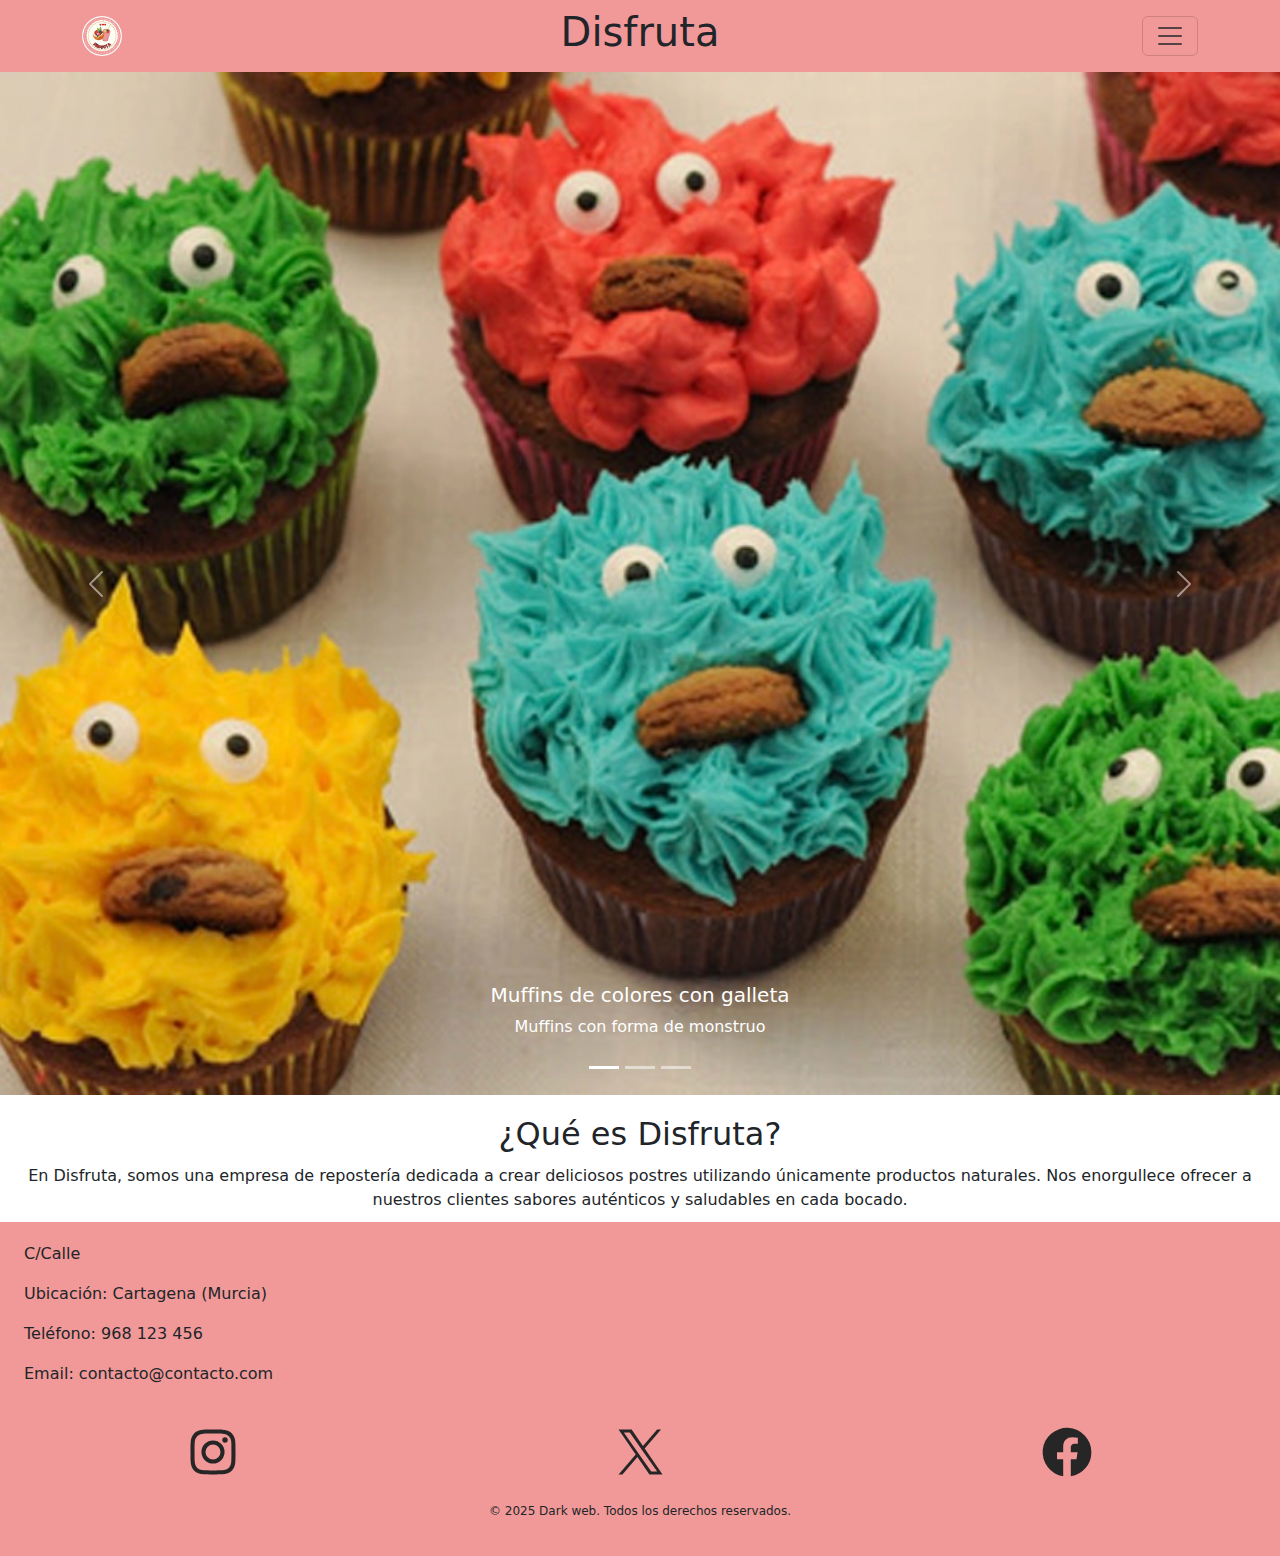
==== index.html @ 52b7e817 "Avance en productos" ====
<!DOCTYPE html>
<html lang="es">

<head>
    <meta charset="UTF-8">
    <meta name="viewport" content="width=device-width, initial-scale=1.0">
    <title>Disfruta</title>
    <link href="https://cdn.jsdelivr.net/npm/bootstrap@5.3.3/dist/css/bootstrap.min.css" rel="stylesheet" integrity="sha384-QWTKZyjpPEjISv5WaRU9OFeRpok6YctnYmDr5pNlyT2bRjXh0JMhjY6hW+ALEwIH" crossorigin="anonymous">
    <link rel="stylesheet" href="css/custom.css">
    <script src="scripts/correo.js" defer></script>
</head>

<body>
    <div class="container-fluid">
        <div class="row rosa"> <!-- Header -->
            <nav class="col-12 navbar ">
                <div class="container">
                    <a class="navbar-brand" href="index.html">
                        <img src="imagenes/logo.png" alt="Bootstrap" width="40" height="40">
                    </a>
                    <h1>Disfruta</h1>
                    <button class="navbar-toggler" type="button" data-bs-toggle="collapse"
                        data-bs-target="#navbarNavAltMarkup" aria-controls="navbarNavAltMarkup" aria-expanded="false"
                        aria-label="Toggle navigation">
                        <span class="navbar-toggler-icon"></span>
                    </button>
                    <div class="collapse navbar-collapse" id="navbarNavAltMarkup">
                        <div class="navbar-nav">
                            <a class="nav-link" href="#">Platos</a>
                            <a class="nav-link" href="productos.html">Productos</a>
                            <a class="nav-link" href="#">Restaurante</a>
                            <a class="nav-link" href="#">Nuestro equipo</a>
                            <a class="nav-link" href="#">Contacto</a>
                        </div>
                    </div>
                </div>
            </nav>
        </div>


        <div class="row"> <!-- Carrousel -->
            <div id="carouselExampleCaptions" class="carousel slide col-12 sin" data-bs-ride="carousel">
                <div class="carousel-indicators">
                    <button type="button" data-bs-target="#carouselExampleCaptions" data-bs-slide-to="0" class="active"
                        aria-current="true" aria-label="Slide 1"></button>
                    <button type="button" data-bs-target="#carouselExampleCaptions" data-bs-slide-to="1"
                        aria-label="Slide 2"></button>
                    <button type="button" data-bs-target="#carouselExampleCaptions" data-bs-slide-to="2"
                        aria-label="Slide 3"></button>
                </div>
                <div class="carousel-inner">
                    <div class="carousel-item active">
                        <img src="imagenes/carrusel1.webp"
                            class="d-block w-100 imagentamaño" alt="img1">
                        <div class="carousel-caption d-none d-md-block subtitulo">
                            <h5>Muffins de colores con galleta</h5>
                            <p>Muffins con forma de monstruo</p>
                        </div>
                    </div>
                    <div class="carousel-item">
                        <img src="imagenes/carrusel2.webp"
                            class="d-block w-100 imagentamaño" alt="img2">
                        <div class="carousel-caption d-none d-md-block subtitulo">
                            <h5>Batidos de todos los sabores</h5>
                            <p>Los mejores batidos.</p>
                        </div>
                    </div>
                    <div class="carousel-item">
                        <img src="imagenes/carrusel3.webp"
                            class="d-block w-100 imagentamaño" alt="img3">
                        <div class="carousel-caption d-none d-md-block subtitulo">
                            <h5>Macarrones de colores</h5>
                            <p>De todos los colores y sabores.</p>
                        </div>
                    </div>
                </div>
                <button class="carousel-control-prev" type="button" data-bs-target="#carouselExampleCaptions"
                    data-bs-slide="prev">
                    <span class="carousel-control-prev-icon" aria-hidden="true"></span>
                    <span class="visually-hidden">Previous</span>
                </button>
                <button class="carousel-control-next" type="button" data-bs-target="#carouselExampleCaptions"
                    data-bs-slide="next">
                    <span class="carousel-control-next-icon" aria-hidden="true"></span>
                    <span class="visually-hidden">Next</span>
                </button>
            </div>
        </div>

        <div class="row">   <!-- Quienes somos? -->
            <div class="col-12">
                <h2 class="subtitulo">¿Qué es Disfruta?</h2>
                <p class="parrafo">En Disfruta, somos una empresa de repostería dedicada a crear deliciosos postres utilizando únicamente productos naturales. Nos enorgullece ofrecer a nuestros clientes sabores auténticos y saludables en cada bocado.</p>
            </div>
            
        </div>


        <div class="row"> <!-- Footer -->
            <div class="footer rosa">
                <div class="row margen">
                    <div class="col-12">
                        <p class="contacto contacto-margen"> C/Calle</p>
                        <p class="contacto">Ubicación: Cartagena (Murcia)</p>
                        <p class="contacto">Teléfono: 968 123 456</p>
                        <p class="contacto">Email: contacto@contacto.com</p>
                    </div>
                </div>
                <div class="row">
                    <div class="col-4 d-flex justify-content-center align-items-center">
                        <a href=""> <!-- Poner enlaces -->
                            <img src="imagenes/instagram.svg" alt="Instagram" class="logo">
                        </a>
                    </div>
                    <div class="col-4 d-flex justify-content-center align-items-center">
                        <a href="">
                            <img src="imagenes/x.svg" alt="X" class="logo">
                        </a>
                    </div>
                    <div class="col-4 d-flex justify-content-center align-items-center">
                        <a href="">
                            <img src="imagenes/facebook.svg" alt="Facebook" class="logo">
                        </a>
                    </div>
                </div>
                <div class="row">
                    <div class="col-12 margen">
                        <p class="texto-pequeño">© 2025 Dark web. Todos los derechos reservados.</p>
                    </div>
                </div>
            </div>
        </div>
    </div>
    <script src="https://cdn.jsdelivr.net/npm/bootstrap@5.3.3/dist/js/bootstrap.bundle.min.js" integrity="sha384-YvpcrYf0tY3lHB60NNkmXc5s9fDVZLESaAA55NDzOxhy9GkcIdslK1eN7N6jIeHz" crossorigin="anonymous"></script>
</body>

</html>
---- css/custom.css ----
@import url('https://fonts.googleapis.com/css2?family=Nunito:ital,wght@0,200..1000;1,200..1000&family=Open+Sans:ital,wght@0,300..800;1,300..800&display=swap');

html {
    font-family: 'Nunito', sans-serif;
}

.nav-link {
    color: #000000;
}

.nav-link:hover {
    color: rgb(255, 240, 240);
}

.navbar-nav {
    text-align: center;
}

.rosa {
    background-color: #f19998;
}

.logo {
    width: 60px;
}

.sin {
    padding: 0px;
}

.productos { 
    margin: 0 auto;
}

.productos img {
    width: 100%;
    border: #000 1px solid;
    margin: 20px 0;
}

.productos img:hover {
    transform: scale(1.1);
    transition: 0.5s;
}

.productos h4, .productos p {
    text-align: center;
}

.subtitulo {
    text-align: center;
    margin: 20px 0 0 0;
}

.parrafo {
    text-align: center;
    margin: 10px;
}

.margen {
    margin: 20px 0;
}

.texto-pequeño {
    text-align: center;
    font-size: 12px;
}

/* Media queries para diferentes resoluciones */
@media screen and (min-width:576px) { 
    /* Estilos para pantallas pequeñas */
}

@media screen and (min-width:768px) { 
    /* Estilos para pantallas medianas */
}

@media screen and (min-width:992px) { 
    /* Estilos para pantallas grandes */
}

@media screen and (min-width:1200px) { 
    /* Estilos para pantallas extra grandes */
}

@media screen and (min-width:1400px) { 
    /* Estilos para pantallas muy grandes */
}
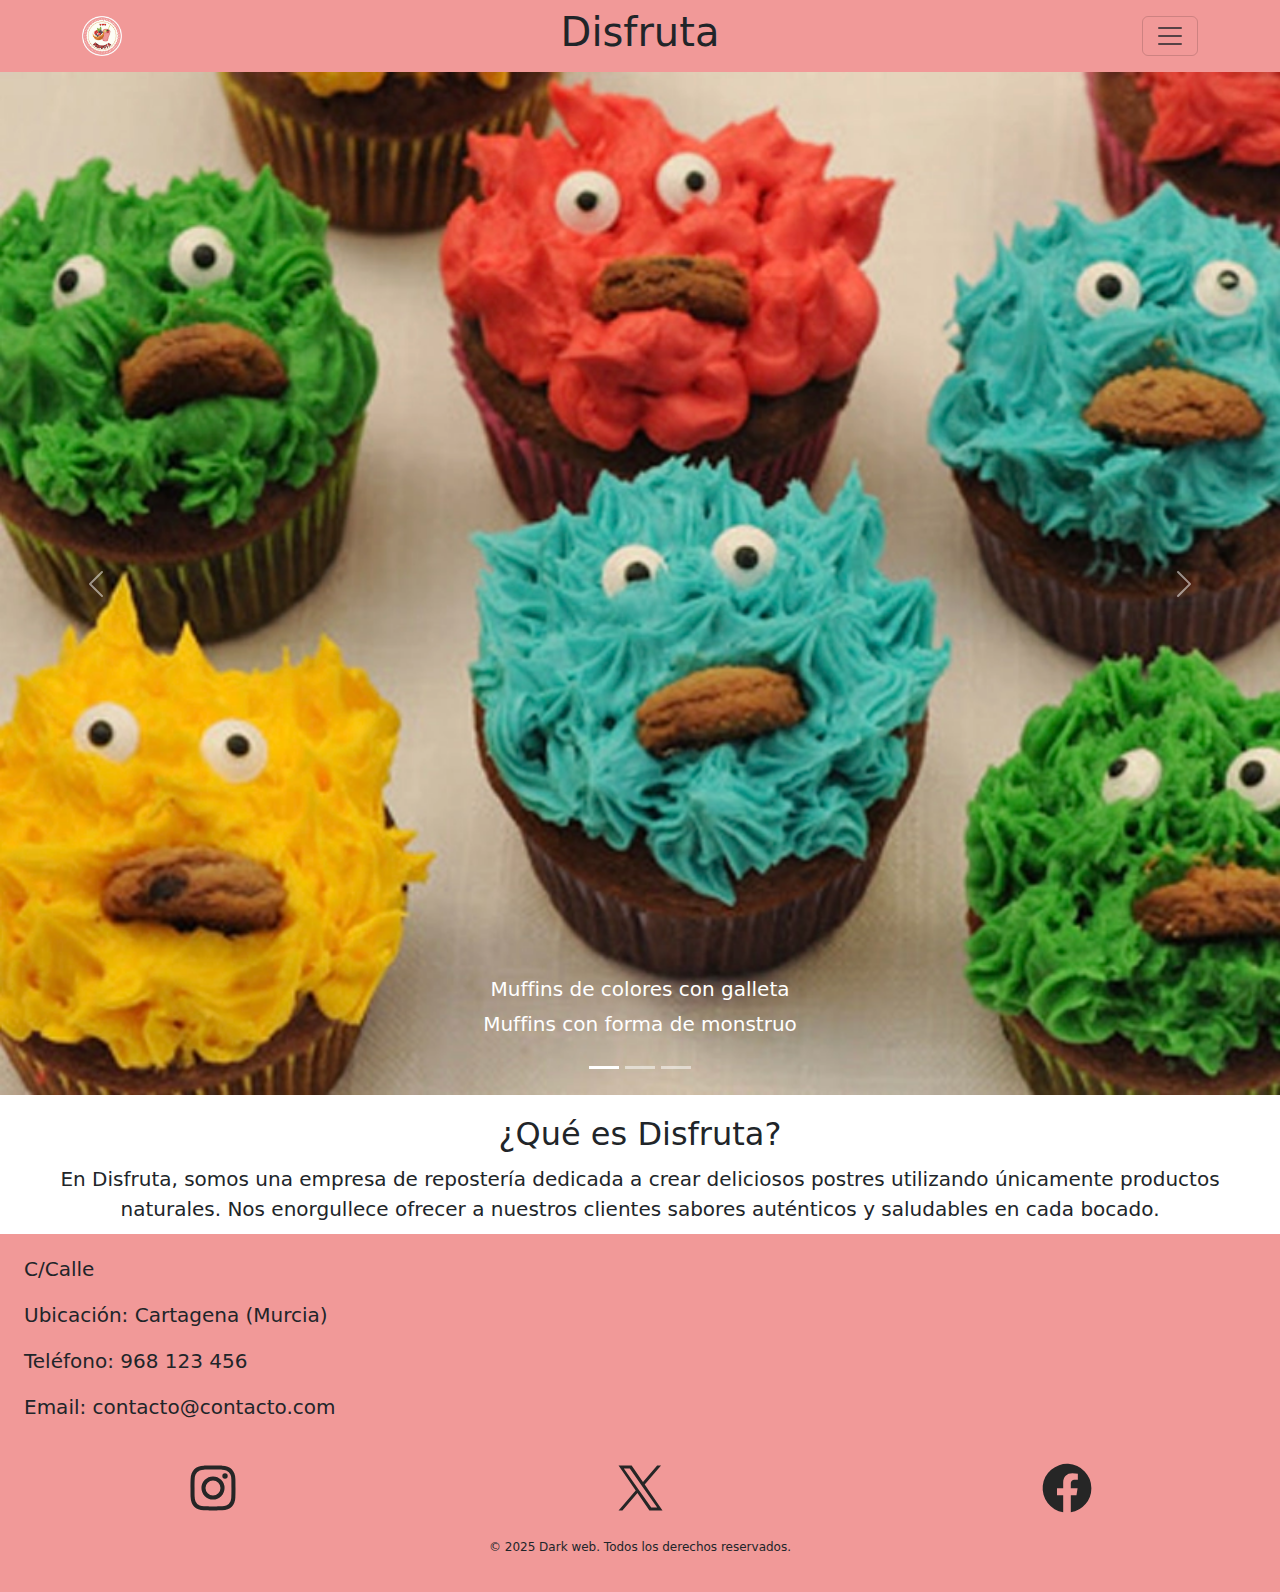
==== commit 521d764d: "mapa, menu expand y responsive" ====
--- a/index.html
+++ b/index.html
@@ -26,9 +26,8 @@
                     </button>
                     <div class="collapse navbar-collapse" id="navbarNavAltMarkup">
                         <div class="navbar-nav">
-                            <a class="nav-link" href="#">Platos</a>
+                            <a class="nav-link" href="Inicio">Inicio</a>
                             <a class="nav-link" href="productos.html">Productos</a>
-                            <a class="nav-link" href="#">Restaurante</a>
                             <a class="nav-link" href="#">Nuestro equipo</a>
                             <a class="nav-link" href="#">Contacto</a>
                         </div>
@@ -109,17 +108,17 @@
                 <div class="row">
                     <div class="col-4 d-flex justify-content-center align-items-center">
                         <a href=""> <!-- Poner enlaces -->
-                            <img src="imagenes/instagram.svg" alt="Instagram" class="logo">
+                            <img src="imagenes/instagram.svg" alt="Instagram" class="redes">
                         </a>
                     </div>
                     <div class="col-4 d-flex justify-content-center align-items-center">
                         <a href="">
-                            <img src="imagenes/x.svg" alt="X" class="logo">
+                            <img src="imagenes/x.svg" alt="X" class="redes">
                         </a>
                     </div>
                     <div class="col-4 d-flex justify-content-center align-items-center">
                         <a href="">
-                            <img src="imagenes/facebook.svg" alt="Facebook" class="logo">
+                            <img src="imagenes/facebook.svg" alt="Facebook" class="redes">
                         </a>
                     </div>
                 </div>
--- a/css/custom.css
+++ b/css/custom.css
@@ -20,7 +20,7 @@
     background-color: #f19998;
 }
 
-.logo {
+.redes {
     width: 60px;
 }
 
@@ -33,9 +33,9 @@
 }
 
 .productos img {
-    width: 100%;
+    width: 80%;
     border: #000 1px solid;
-    margin: 20px 0;
+    margin: 20px 10%;
 }
 
 .productos img:hover {
@@ -66,23 +66,36 @@
     font-size: 12px;
 }
 
+.formulario {
+    margin: 0 5%;
+}
+
+.logo {
+    width: 40px;
+}
+
 /* Media queries para diferentes resoluciones */
 @media screen and (min-width:576px) { 
-    /* Estilos para pantallas pequeñas */
+    /* Estilos para pantallas sm */
+
+    .formulario {
+        margin: 0 15%;
+    }
 }
 
 @media screen and (min-width:768px) { 
-    /* Estilos para pantallas medianas */
+    /* Estilos para pantallas md */
+
+    .formulario {
+        margin: 0 30%;
+    }
+
+    .logo {
+        width: 60px;
+    }
+
+    body{
+        font-size: 20px;
+    }
 }
 
-@media screen and (min-width:992px) { 
-    /* Estilos para pantallas grandes */
-}
-
-@media screen and (min-width:1200px) { 
-    /* Estilos para pantallas extra grandes */
-}
-
-@media screen and (min-width:1400px) { 
-    /* Estilos para pantallas muy grandes */
-}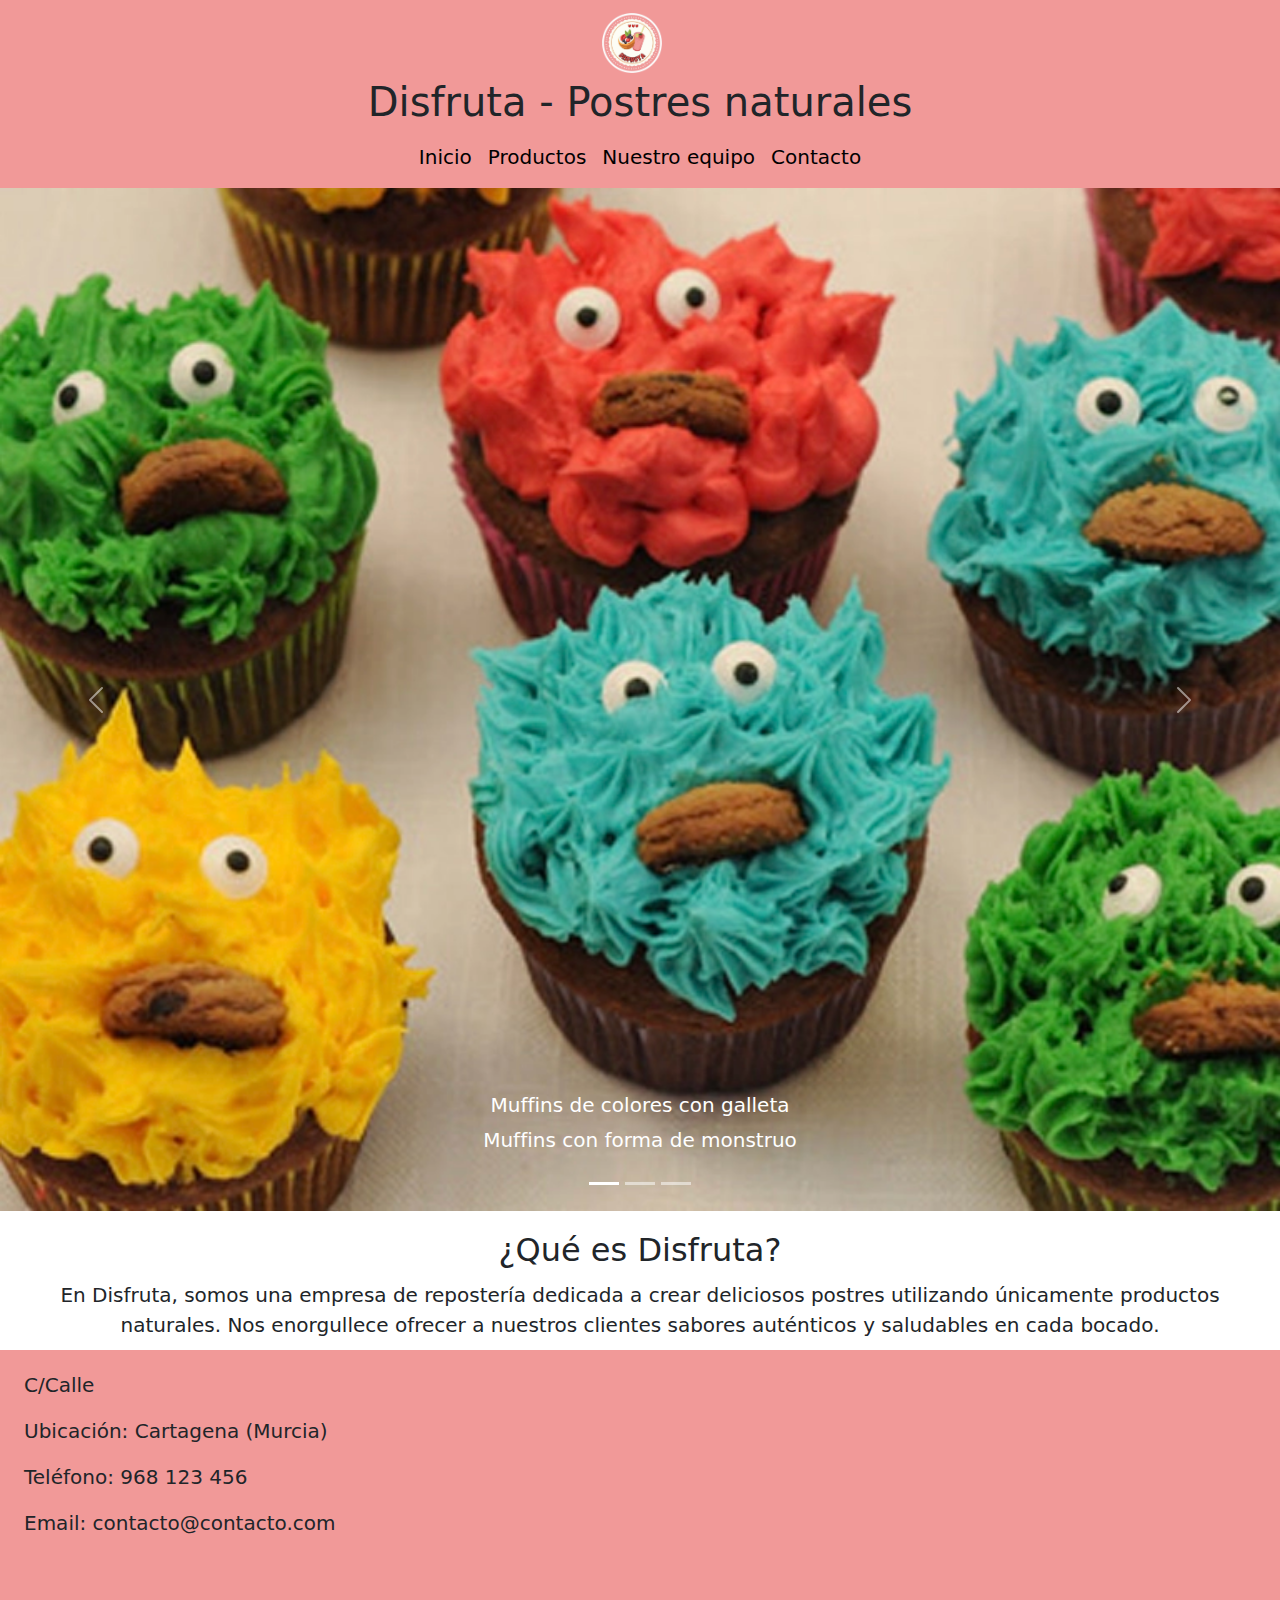
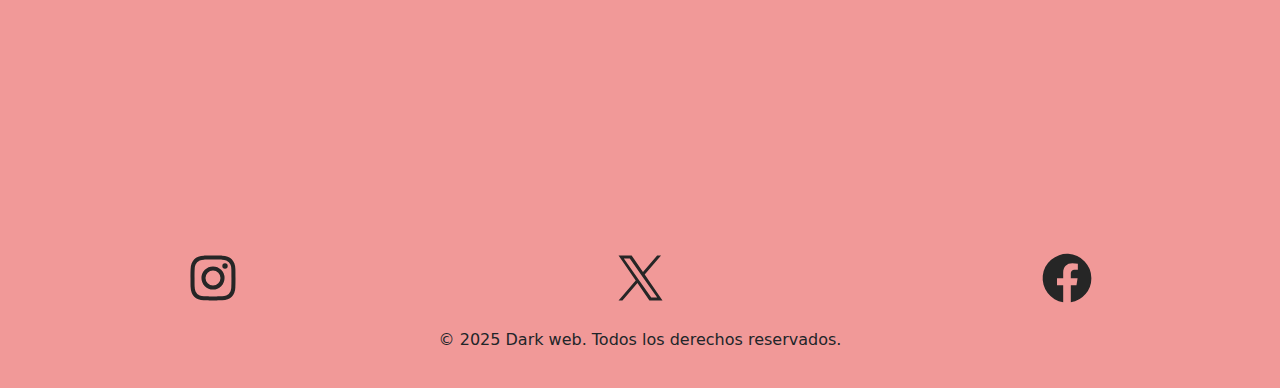
==== commit 089e3ea3: "algo del reposive" ====
--- a/index.html
+++ b/index.html
@@ -12,13 +12,14 @@
 
 <body>
     <div class="container-fluid">
-        <div class="row rosa"> <!-- Header -->
-            <nav class="col-12 navbar ">
-                <div class="container">
+        <div class="row rosa">
+            <nav class="col-12 navbar navbar-expand-md">
+                <div class="container d-flex flex-row flex-md-column justify-content-between align-items-center">
                     <a class="navbar-brand" href="index.html">
-                        <img src="imagenes/logo.png" alt="Bootstrap" width="40" height="40">
+                        <img src="imagenes/logo.png" alt="Logo" class="logo">
                     </a>
-                    <h1>Disfruta</h1>
+                    <h1 class="d-md-none">Disfruta</h1>
+                    <h1 class="d-none d-md-block">Disfruta - Postres naturales</h1>
                     <button class="navbar-toggler" type="button" data-bs-toggle="collapse"
                         data-bs-target="#navbarNavAltMarkup" aria-controls="navbarNavAltMarkup" aria-expanded="false"
                         aria-label="Toggle navigation">
@@ -26,7 +27,7 @@
                     </button>
                     <div class="collapse navbar-collapse" id="navbarNavAltMarkup">
                         <div class="navbar-nav">
-                            <a class="nav-link" href="Inicio">Inicio</a>
+                            <a class="nav-link" href="index.html">Inicio</a>
                             <a class="nav-link" href="productos.html">Productos</a>
                             <a class="nav-link" href="#">Nuestro equipo</a>
                             <a class="nav-link" href="#">Contacto</a>
@@ -98,11 +99,14 @@
         <div class="row"> <!-- Footer -->
             <div class="footer rosa">
                 <div class="row margen">
-                    <div class="col-12">
+                    <div class="col-12 col-sm-6 ">
                         <p class="contacto contacto-margen"> C/Calle</p>
                         <p class="contacto">Ubicación: Cartagena (Murcia)</p>
                         <p class="contacto">Teléfono: 968 123 456</p>
                         <p class="contacto">Email: contacto@contacto.com</p>
+                    </div>
+                    <div class="col-12 col-sm-6">
+                        <iframe class="w-100" src="https://www.google.com/maps/embed?pb=!1m18!1m12!1m3!1d3160.8457745839924!2d-0.9927660233647977!3d37.6057885720286!2m3!1f0!2f0!3f0!3m2!1i1024!2i768!4f13.1!3m3!1m2!1s0xd634224e0bc8c2b%3A0xf62d78a986855460!2sCIFP%20Carlos%20III!5e0!3m2!1ses!2ses!4v1738443946466!5m2!1ses!2ses" width="600" height="450" style="border:0;" allowfullscreen="" loading="lazy" referrerpolicy="no-referrer-when-downgrade"></iframe>
                     </div>
                 </div>
                 <div class="row">
--- a/css/custom.css
+++ b/css/custom.css
@@ -97,5 +97,9 @@
     body{
         font-size: 20px;
     }
+
+    .texto-pequeño{
+        font-size: 16px;
+    }
 }
 
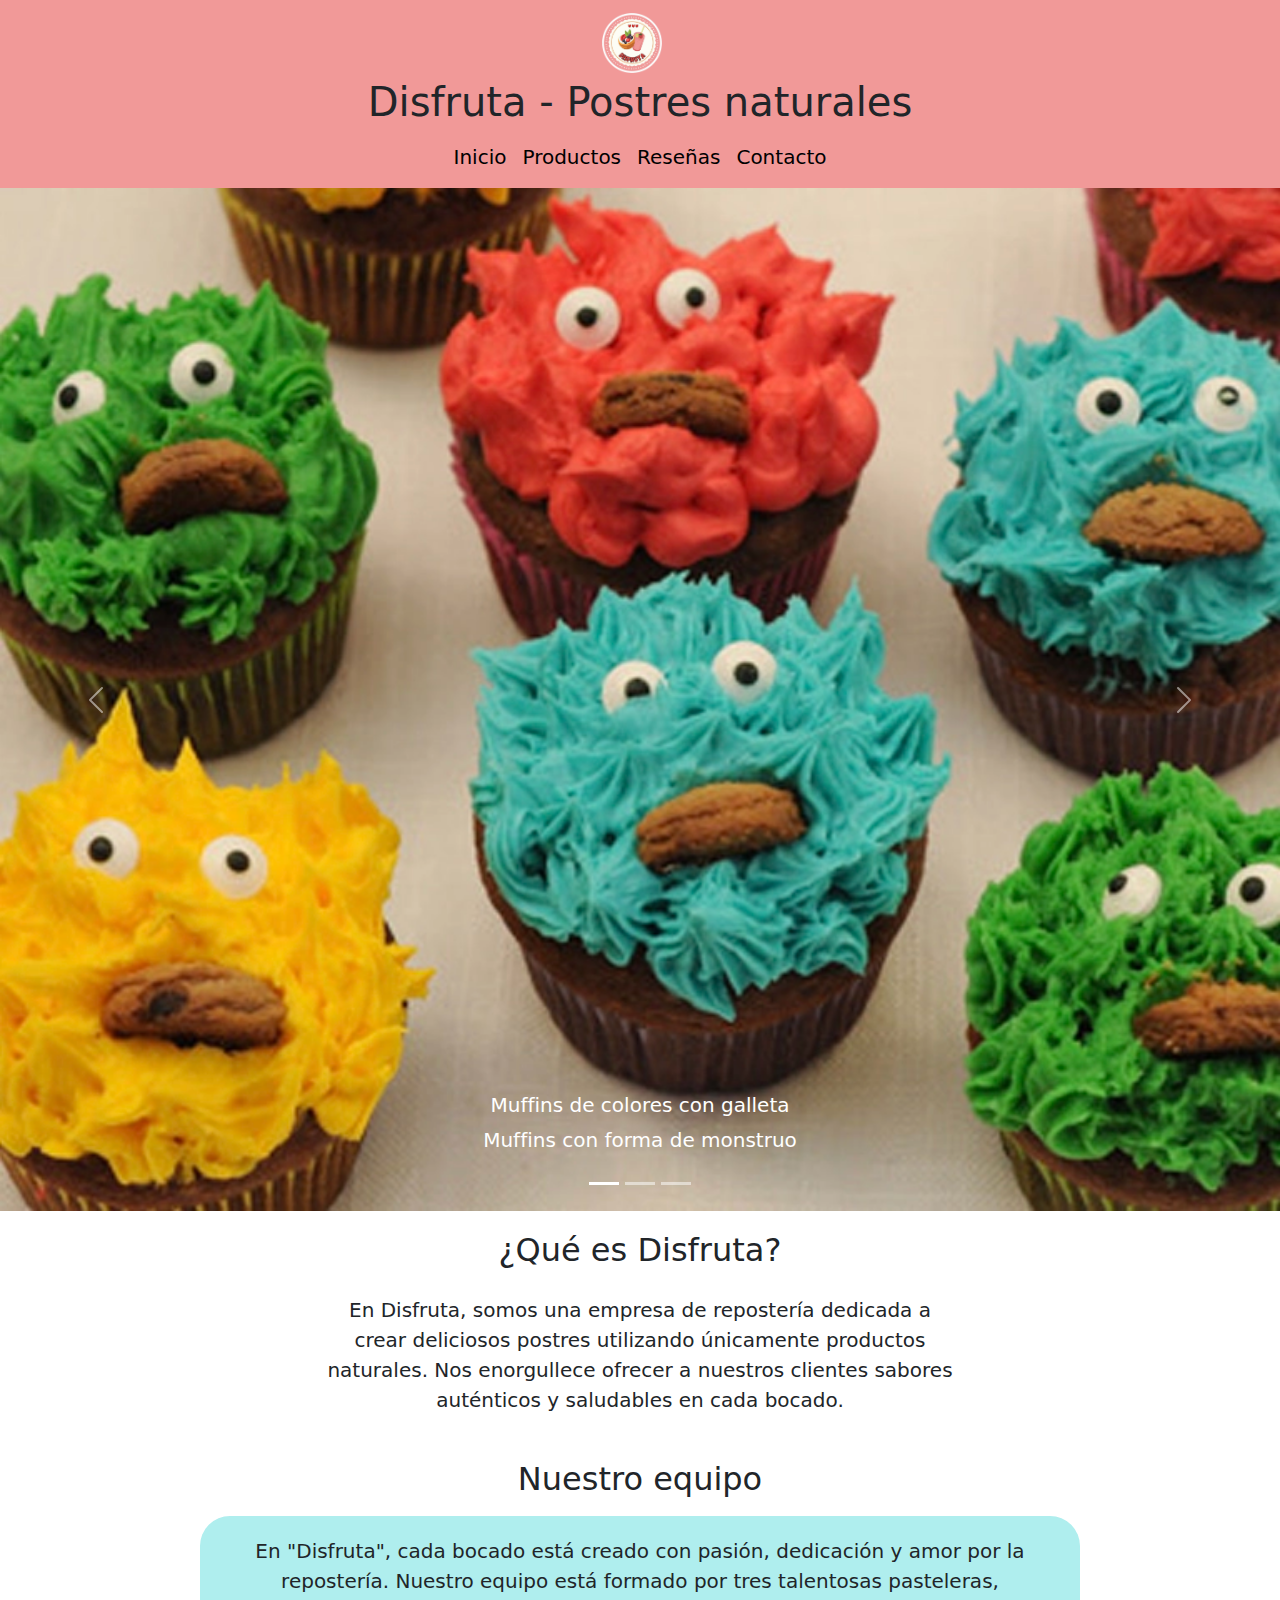
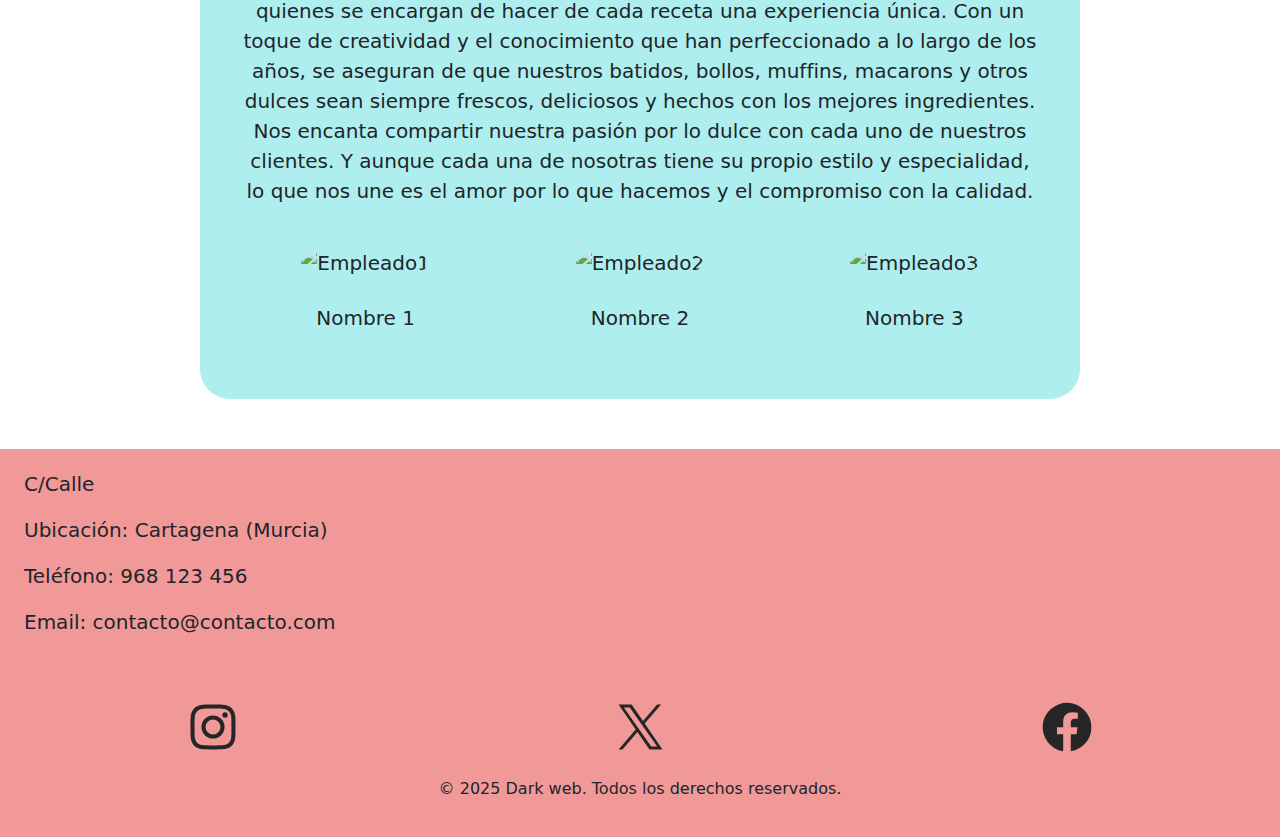
==== commit 36f77fdb: "a" ====
--- a/index.html
+++ b/index.html
@@ -4,10 +4,9 @@
 <head>
     <meta charset="UTF-8">
     <meta name="viewport" content="width=device-width, initial-scale=1.0">
-    <title>Disfruta</title>
+    <title>Disfruta - Inicio</title>
     <link href="https://cdn.jsdelivr.net/npm/bootstrap@5.3.3/dist/css/bootstrap.min.css" rel="stylesheet" integrity="sha384-QWTKZyjpPEjISv5WaRU9OFeRpok6YctnYmDr5pNlyT2bRjXh0JMhjY6hW+ALEwIH" crossorigin="anonymous">
     <link rel="stylesheet" href="css/custom.css">
-    <script src="scripts/correo.js" defer></script>
 </head>
 
 <body>
@@ -29,8 +28,8 @@
                         <div class="navbar-nav">
                             <a class="nav-link" href="index.html">Inicio</a>
                             <a class="nav-link" href="productos.html">Productos</a>
-                            <a class="nav-link" href="#">Nuestro equipo</a>
-                            <a class="nav-link" href="#">Contacto</a>
+                            <a class="nav-link" href="reseñas.html">Reseñas</a>
+                            <a class="nav-link" href="contacto.html">Contacto</a>
                         </div>
                     </div>
                 </div>
@@ -90,9 +89,52 @@
         <div class="row">   <!-- Quienes somos? -->
             <div class="col-12">
                 <h2 class="subtitulo">¿Qué es Disfruta?</h2>
-                <p class="parrafo">En Disfruta, somos una empresa de repostería dedicada a crear deliciosos postres utilizando únicamente productos naturales. Nos enorgullece ofrecer a nuestros clientes sabores auténticos y saludables en cada bocado.</p>
+                <p class="parrafo margen-index">En Disfruta, somos una empresa de repostería dedicada a crear deliciosos postres utilizando únicamente productos naturales. Nos enorgullece ofrecer a nuestros clientes sabores auténticos y saludables en cada bocado.</p>
             </div>
-            
+        </div>
+
+        <div class="row">
+            <div class="col-12 fondo2 equipo-padding ">
+                <h2 class="titulo-equipo">Nuestro equipo</h2>
+                <div class="descripcion-equipo margen-equipo">
+                    <p>En "Disfruta", cada bocado está creado con pasión, dedicación y amor por la repostería. Nuestro
+                        equipo está formado por tres talentosas pasteleras, quienes se encargan de hacer de cada receta
+                        una experiencia única. Con un toque de creatividad y el conocimiento que han perfeccionado a lo
+                        largo de los años, se aseguran de que nuestros batidos, bollos, muffins, macarons y otros dulces
+                        sean siempre frescos, deliciosos y hechos con los mejores ingredientes.
+                        Nos encanta compartir nuestra pasión por lo dulce con cada uno de nuestros clientes. Y aunque
+                        cada una
+                        de nosotras tiene su propio estilo y especialidad, lo que nos une es el amor por lo que hacemos
+                        y el
+                        compromiso con la calidad.</p>
+                    <div class="row">
+                        <div class="col-12 col-sm-6 col-md-4 order-md-0 equipo-hover">
+                            <img class="rounded-circle equipo"
+                                src="https://as2.ftcdn.net/jpg/01/78/32/43/1000_F_178324312_DT0sExP6MK7Xyho6SLUiIL13Y9oDk0Fo.jpg"
+                                alt="Empleado1">
+                        </div>
+                        <div class="col-12 col-sm-6 col-md-4 order-md-3 textoequipo">
+                            <p>Nombre 1</p>
+                        </div>
+                        <div class="col-12 col-sm-6 col-md-4 order-md-1 equipo-hover">
+                            <img class="rounded-circle equipo"
+                                src="https://as2.ftcdn.net/jpg/01/78/32/43/1000_F_178324312_DT0sExP6MK7Xyho6SLUiIL13Y9oDk0Fo.jpg"
+                                alt="Empleado2">
+                        </div>
+                        <div class="col-12 col-sm-6 col-md-4 order-md-4 textoequipo">
+                            <p>Nombre 2</p>
+                        </div>
+                        <div class="col-12 col-sm-6 col-md-4 order-md-2 equipo-hover">
+                            <img class="rounded-circle equipo"
+                                src="https://as2.ftcdn.net/jpg/01/78/32/43/1000_F_178324312_DT0sExP6MK7Xyho6SLUiIL13Y9oDk0Fo.jpg"
+                                alt="Empleado3">
+                        </div>
+                        <div class="col-12 col-sm-6 col-md-4 order-md-5 textoequipo">
+                            <p>Nombre 3</p>
+                        </div>
+                    </div>
+                </div>
+            </div>
         </div>
 
 
@@ -106,7 +148,7 @@
                         <p class="contacto">Email: contacto@contacto.com</p>
                     </div>
                     <div class="col-12 col-sm-6">
-                        <iframe class="w-100" src="https://www.google.com/maps/embed?pb=!1m18!1m12!1m3!1d3160.8457745839924!2d-0.9927660233647977!3d37.6057885720286!2m3!1f0!2f0!3f0!3m2!1i1024!2i768!4f13.1!3m3!1m2!1s0xd634224e0bc8c2b%3A0xf62d78a986855460!2sCIFP%20Carlos%20III!5e0!3m2!1ses!2ses!4v1738443946466!5m2!1ses!2ses" width="600" height="450" style="border:0;" allowfullscreen="" loading="lazy" referrerpolicy="no-referrer-when-downgrade"></iframe>
+                        <iframe class="mapa" src="https://www.google.com/maps/embed?pb=!1m18!1m12!1m3!1d3160.8457745839924!2d-0.9927660233647977!3d37.6057885720286!2m3!1f0!2f0!3f0!3m2!1i1024!2i768!4f13.1!3m3!1m2!1s0xd634224e0bc8c2b%3A0xf62d78a986855460!2sCIFP%20Carlos%20III!5e0!3m2!1ses!2ses!4v1738443946466!5m2!1ses!2ses" width="600" height="450" style="border:0;" allowfullscreen="" loading="lazy" referrerpolicy="no-referrer-when-downgrade"></iframe>
                     </div>
                 </div>
                 <div class="row">
--- a/css/custom.css
+++ b/css/custom.css
@@ -71,9 +71,108 @@
 }
 
 .logo {
-    width: 40px;
-}
-
+    width: 60px;
+}
+
+.centrado {
+    text-align: center;
+}
+
+/*Nuestro Equipo*/
+
+.equipo{
+    width: 50%;
+    margin-left: 25%;
+    margin-right: 25%;
+}
+.equipo-hover img:hover {
+    transform: scale(1.1);
+    transition: 0.5s;
+}
+.textoequipo{
+    text-align: center;
+    display: flex;
+    justify-content: center;
+    align-items: center;
+
+}
+.titulo-equipo{
+    text-align: center;
+    padding-top: 20px;
+    padding-bottom: 10px;
+
+}
+.descripcion-equipo{
+    text-align: center;
+    padding-left: 40px;
+    padding-right: 40px;
+    padding-top: 20px;
+    padding-bottom: 50px;
+    background-color: paleturquoise;
+    border-radius: 30px;
+}
+
+.equipo-padding{        /*Separa el footer del body*/
+    padding-bottom: 50px;
+}
+
+/*Contacto*/
+
+.boton {
+    background-color: #f19998;  /* Rosa pastel */
+    color: white;
+    border: none;
+    padding: 15px 30px;
+    font-size: 16px;
+    border-radius: 4px;
+    transition: 0.5s ;
+}
+
+.boton:hover {
+    background-color: #d57b91;  /* Rosa un poco más intenso en hover */
+}
+
+.contacto-form{
+    margin-bottom: 20px;
+    text-align: left;
+}
+
+.contacto-form label {
+    display: block;
+    font-size: 14px;
+    margin-bottom: 8px;
+}
+
+.contacto-form input, textarea {
+    width: 100%;
+    padding: 12px;
+    border: 1px solid #ddd;
+    border-radius: 4px;
+    font-size: 16px;
+    background-color: #f9f9f9;
+}
+.padding-form{
+    padding-bottom: 25px;
+}
+.estilo-form{
+    background-color: paleturquoise;
+    padding: 20px;
+    border-radius: 10px;
+    margin-top: 20px;
+    margin-bottom: 20px;
+}
+.padding-contacto{
+    padding-left: 200px;
+    padding-right: 200px;
+}
+
+.margen-equipo{
+    margin: 0 0%;
+}
+
+.mapa {
+    width: 100%;
+}
 /* Media queries para diferentes resoluciones */
 @media screen and (min-width:576px) { 
     /* Estilos para pantallas sm */
@@ -81,6 +180,19 @@
     .formulario {
         margin: 0 15%;
     }
+    
+    .equipo {
+        width: 60%;
+        margin: 10% 20% 10% 20%;
+    }
+    
+    .mapa {
+        height: 200px;
+    }
+
+    .margen-form {
+        margin-bottom: 20px;
+    }
 }
 
 @media screen and (min-width:768px) { 
@@ -101,5 +213,27 @@
     .texto-pequeño{
         font-size: 16px;
     }
-}
-
+
+    .equipo {
+        width: 80%;
+        margin: 10%;
+    }
+    
+    .margen-index{
+        margin: 2% 25%;
+    }
+
+    .margen-equipo{
+        margin: 0 15%;
+    }
+
+    .mapa {
+        width: 100%;
+
+    }
+    .margen-form {
+        margin-top: 20px;
+        margin-bottom: 40px;
+    }
+}
+
